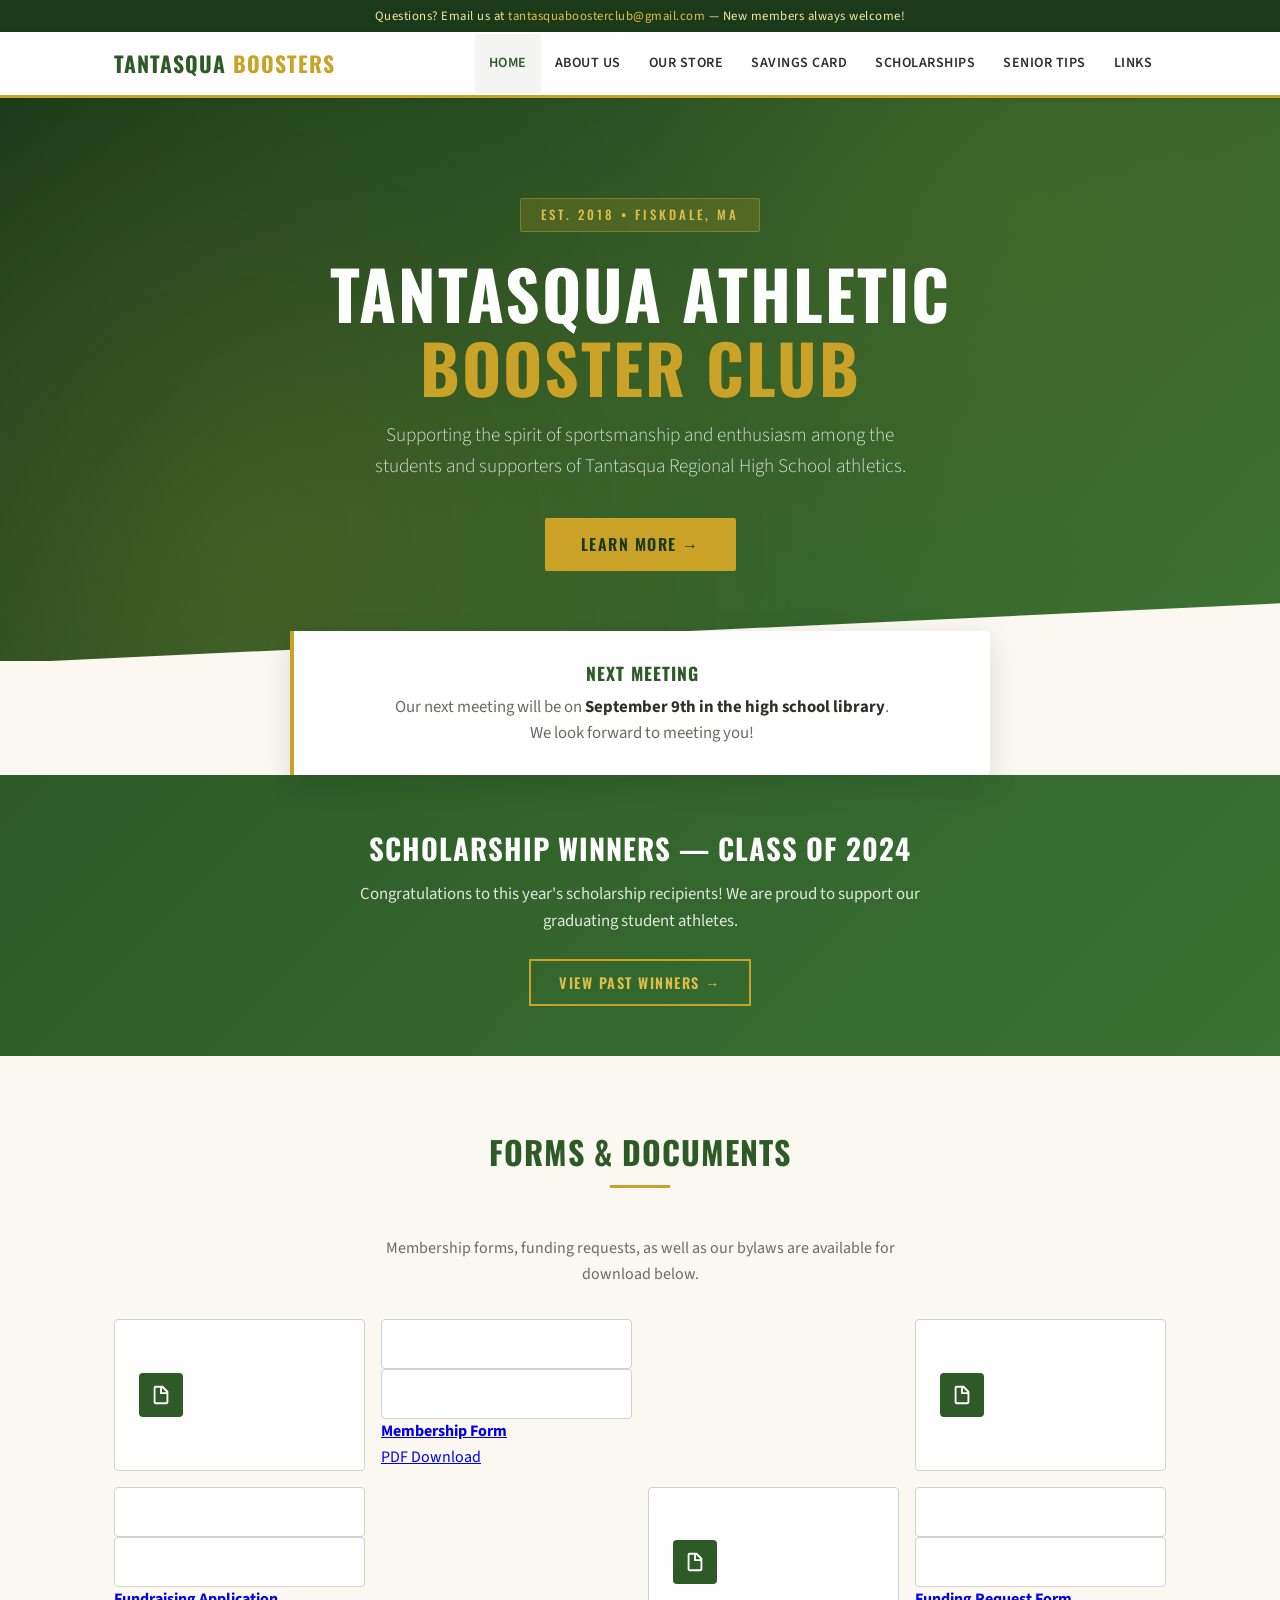
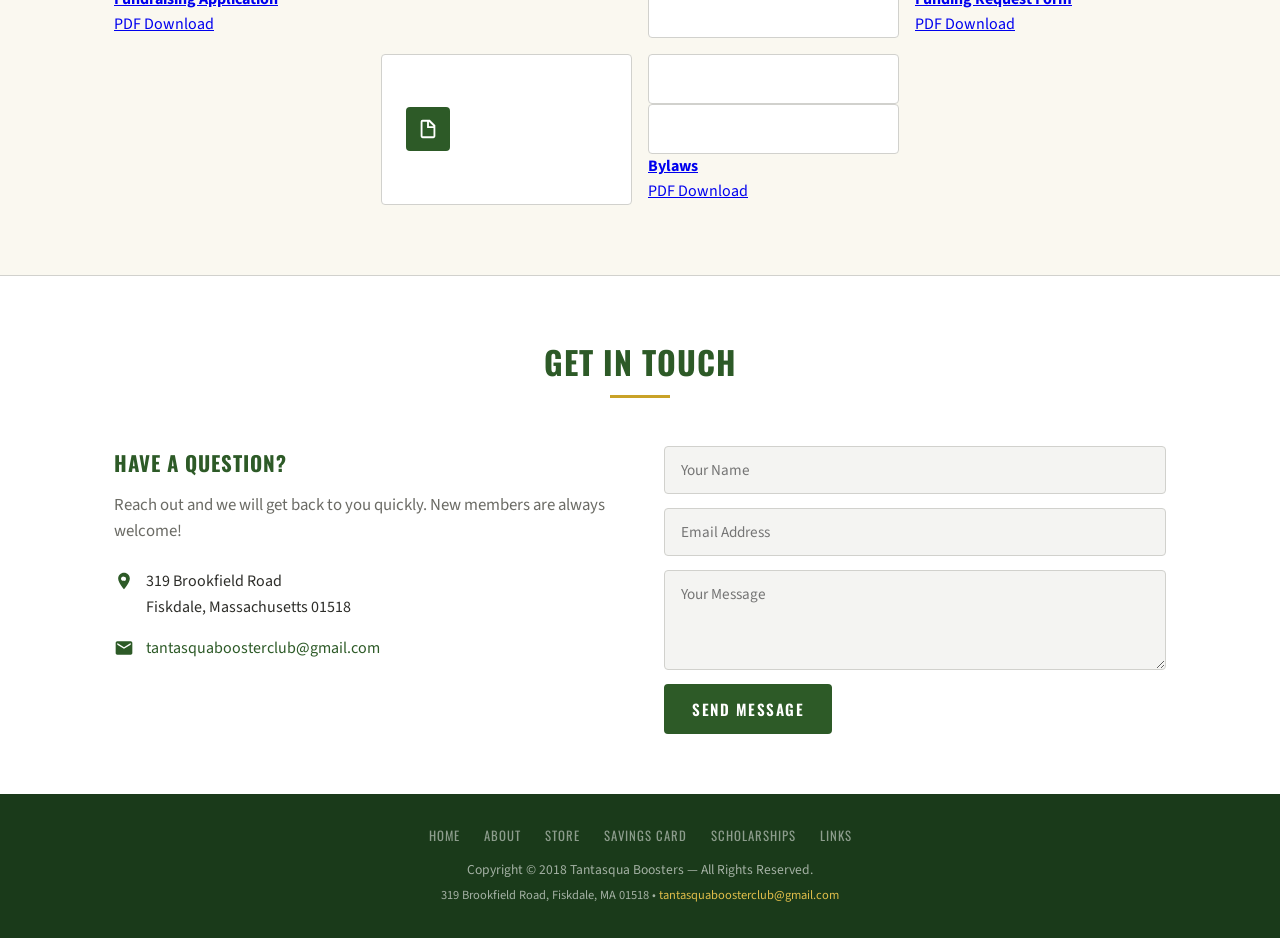
==== index.html @ b5240cd7 "Update index.html" ====
<!DOCTYPE html>
<html lang="en">
<head>
  <meta charset="UTF-8">
  <meta name="viewport" content="width=device-width, initial-scale=1.0">
  <title>Tantasqua Boosters | Supporting Warrior Athletics</title>
  <link rel="preconnect" href="https://fonts.googleapis.com">
  <link rel="preconnect" href="https://fonts.gstatic.com" crossorigin>
  <link href="https://fonts.googleapis.com/css2?family=Oswald:wght@400;500;600;700&family=Source+Sans+3:ital,wght@0,300;0,400;0,600;0,700;1,400&display=swap" rel="stylesheet">
  <link rel="stylesheet" href="style.css">
</head>
<body>
  <div class="topbar">
    Questions? Email us at <a href="mailto:tantasquaboosterclub@gmail.com">tantasquaboosterclub@gmail.com</a> &mdash; New members always welcome!
  </div>
  <nav>
    <div class="nav-inner">
      <a href="index.html" class="nav-brand">Tantasqua <span>Boosters</span></a>
      <button class="hamburger" onclick="document.querySelector('.nav-links').classList.toggle('open')" aria-label="Menu">
        <span></span><span></span><span></span>
      </button>
      <ul class="nav-links">
        <li><a href="index.html" class="active">Home</a></li>
        <li><a href="about.html">About Us</a></li>
        <li><a href="store.html">Our Store</a></li>
        <li><a href="savings-card.html">Savings Card</a></li>
        <li><a href="scholarships.html">Scholarships</a></li>
        <li><a href="senior-tips.html">Senior Tips</a></li>
        <li><a href="links.html">Links</a></li>
      </ul>
    </div>
  </nav>
  <section class="hero">
    <div class="hero-content">
      <div class="hero-badge">Est. 2018 &bull; Fiskdale, MA</div>
      <h1>Tantasqua Athletic<br><span>Booster Club</span></h1>
      <p class="hero-tagline">Supporting the spirit of sportsmanship and enthusiasm among the students and supporters of Tantasqua Regional High School athletics.</p>
      <a href="about.html" class="hero-cta">Learn More &rarr;</a>
    </div>
  </section>
  <div class="meeting-banner">
    <h3>Next Meeting</h3>
    <p>Our next meeting will be on <strong>September 9th in the high school library</strong>.<br>We look forward to meeting you!</p>
  </div>
  <section class="scholarship-highlight">
    <h2>Scholarship Winners &mdash; Class of 2024</h2>
    <p>Congratulations to this year's scholarship recipients! We are proud to support our graduating student athletes.</p>
    <a href="scholarships.html">View Past Winners &rarr;</a>
  </section>
  <section class="section">
    <div class="section-header">
      <h2>Forms &amp; Documents</h2>
      <div class="accent-line"></div>
    </div>
    <p style="text-align:center; color: var(--gray-600); margin-bottom: 32px; max-width: 550px; margin-left: auto; margin-right: auto;">Membership forms, funding requests, as well as our bylaws are available for download below.</p>
    <div class="downloads-grid">
      <a href="#" class="download-card">
        <div class="download-icon">
          <svg viewBox="0 0 24 24"><path d="M14 2H6a2 2 0 00-2 2v16a2 2 0 002 2h12a2 2 0 002-2V8l-6-6zm-1 2l5 5h-5V4zM6 20V4h5v7h7v9H6z"/></svg>
        </div>
        <div><h4><a href="docs/membershipform.pdf" download>Membership Form</h4><p>PDF Download</p></div>
      </a>
      <a href="#" class="download-card">
        <div class="download-icon">
          <svg viewBox="0 0 24 24"><path d="M14 2H6a2 2 0 00-2 2v16a2 2 0 002 2h12a2 2 0 002-2V8l-6-6zm-1 2l5 5h-5V4zM6 20V4h5v7h7v9H6z"/></svg>
        </div>
        <div><h4><a href="docs/fundraising_application.pdf" download>Fundraising Application</h4><p>PDF Download</p></div>
      </a>
      <a href="#" class="download-card">
        <div class="download-icon">
          <svg viewBox="0 0 24 24"><path d="M14 2H6a2 2 0 00-2 2v16a2 2 0 002 2h12a2 2 0 002-2V8l-6-6zm-1 2l5 5h-5V4zM6 20V4h5v7h7v9H6z"/></svg>
        </div>
        <div><h4><a href="docs/Booster_Club_Funding_Request_Form.pdf" download>Funding Request Form</h4><p>PDF Download</p></div>
      </a>
      <a href="#" class="download-card">
        <div class="download-icon">
          <svg viewBox="0 0 24 24"><path d="M14 2H6a2 2 0 00-2 2v16a2 2 0 002 2h12a2 2 0 002-2V8l-6-6zm-1 2l5 5h-5V4zM6 20V4h5v7h7v9H6z"/></svg>
        </div>
        <div><h4><a href="docs/bylaws.pdf" download>Bylaws</h4><p>PDF Download</p></div>
      </a>
    </div>
  </section>
  <section class="contact-section">
    <div class="section" style="padding-top: 60px; padding-bottom: 60px;">
      <div class="section-header">
        <h2>Get In Touch</h2>
        <div class="accent-line"></div>
      </div>
      <div class="contact-grid">
        <div class="contact-info">
          <h3>Have a Question?</h3>
          <p>Reach out and we will get back to you quickly. New members are always welcome!</p>
          <div class="contact-detail">
            <svg viewBox="0 0 24 24"><path d="M12 2C8.13 2 5 5.13 5 9c0 5.25 7 13 7 13s7-7.75 7-13c0-3.87-3.13-7-7-7zm0 9.5A2.5 2.5 0 1112 7a2.5 2.5 0 010 5z"/></svg>
            <span>319 Brookfield Road<br>Fiskdale, Massachusetts 01518</span>
          </div>
          <div class="contact-detail">
            <svg viewBox="0 0 24 24"><path d="M20 4H4c-1.1 0-2 .9-2 2v12c0 1.1.9 2 2 2h16c1.1 0 2-.9 2-2V6c0-1.1-.9-2-2-2zm0 4l-8 5-8-5V6l8 5 8-5v2z"/></svg>
            <a href="mailto:tantasquaboosterclub@gmail.com">tantasquaboosterclub@gmail.com</a>
          </div>
        </div>
        <div>
          <div class="contact-form">
            <input type="text" placeholder="Your Name" aria-label="Name">
            <input type="email" placeholder="Email Address" aria-label="Email">
            <textarea placeholder="Your Message" aria-label="Message"></textarea>
            <button type="button">Send Message</button>
          </div>
        </div>
      </div>
    </div>
  </section>
  <footer>
    <div class="footer-links">
      <a href="index.html">Home</a>
      <a href="about.html">About</a>
      <a href="store.html">Store</a>
      <a href="savings-card.html">Savings Card</a>
      <a href="scholarships.html">Scholarships</a>
      <a href="links.html">Links</a>
    </div>
    <p>Copyright &copy; 2018 Tantasqua Boosters &mdash; All Rights Reserved.</p>
    <p style="margin-top: 6px; font-size: 0.78rem;">319 Brookfield Road, Fiskdale, MA 01518 &bull; <a href="mailto:tantasquaboosterclub@gmail.com">tantasquaboosterclub@gmail.com</a></p>
  </footer>
</body>
</html>
---- style.css ----
:root {
  --green-dark: #1a3a1a;
  --green-primary: #2d5a27;
  --green-mid: #3a7233;
  --green-light: #4a8a3f;
  --gold-primary: #c9a227;
  --gold-light: #e0be4a;
  --gold-pale: #f5e6a3;
  --cream: #faf8f0;
  --white: #ffffff;
  --gray-100: #f4f4f2;
  --gray-300: #d1d1cd;
  --gray-600: #6b6b65;
  --gray-800: #2e2e2a;
  --shadow-sm: 0 1px 3px rgba(0,0,0,0.08);
  --shadow-md: 0 4px 12px rgba(0,0,0,0.1);
  --shadow-lg: 0 8px 30px rgba(0,0,0,0.12);
}
* { margin: 0; padding: 0; box-sizing: border-box; }
body {
  font-family: 'Source Sans 3', sans-serif;
  color: var(--gray-800);
  background: var(--cream);
  line-height: 1.6;
}

/* ─── TOPBAR ─── */
.topbar {
  background: var(--green-dark);
  color: var(--gold-pale);
  font-size: 0.8rem;
  padding: 6px 0;
  text-align: center;
  letter-spacing: 0.5px;
}
.topbar a { color: var(--gold-light); text-decoration: none; }
.topbar a:hover { text-decoration: underline; }

/* ─── NAV ─── */
nav {
  background: var(--white);
  border-bottom: 3px solid var(--gold-primary);
  position: sticky;
  top: 0;
  z-index: 100;
  box-shadow: var(--shadow-sm);
}
.nav-inner {
  max-width: 1100px;
  margin: 0 auto;
  display: flex;
  align-items: center;
  justify-content: space-between;
  padding: 0 24px;
}
.nav-brand {
  font-family: 'Oswald', sans-serif;
  font-weight: 700;
  font-size: 1.35rem;
  color: var(--green-primary);
  text-decoration: none;
  text-transform: uppercase;
  letter-spacing: 1px;
  padding: 14px 0;
  white-space: nowrap;
}
.nav-brand span { color: var(--gold-primary); }
.nav-links { display: flex; gap: 0; list-style: none; flex-wrap: wrap; }
.nav-links a {
  display: block;
  padding: 18px 14px;
  text-decoration: none;
  color: var(--gray-800);
  font-size: 0.88rem;
  font-weight: 600;
  text-transform: uppercase;
  letter-spacing: 0.5px;
  transition: color 0.2s, background 0.2s;
  white-space: nowrap;
}
.nav-links a:hover, .nav-links a.active {
  color: var(--green-primary);
  background: var(--gray-100);
}
.hamburger {
  display: none;
  background: none;
  border: none;
  cursor: pointer;
  padding: 8px;
}
.hamburger span {
  display: block;
  width: 24px;
  height: 2px;
  background: var(--green-primary);
  margin: 6px 0;
  transition: 0.3s;
}

/* ─── HERO ─── */
.hero {
  background: linear-gradient(135deg, var(--green-dark) 0%, var(--green-primary) 50%, var(--green-mid) 100%);
  position: relative;
  overflow: hidden;
  padding: 100px 24px 90px;
  text-align: center;
}
.hero::before {
  content: '';
  position: absolute;
  inset: 0;
  background:
    radial-gradient(circle at 20% 80%, rgba(201,162,39,0.15) 0%, transparent 50%),
    radial-gradient(circle at 80% 20%, rgba(201,162,39,0.1) 0%, transparent 50%);
}
.hero::after {
  content: '';
  position: absolute;
  bottom: -2px;
  left: 0;
  right: 0;
  height: 60px;
  background: var(--cream);
  clip-path: polygon(0 100%, 100% 100%, 100% 0, 0 100%);
}
.hero-content { position: relative; z-index: 1; max-width: 800px; margin: 0 auto; }
.hero-badge {
  display: inline-block;
  background: rgba(201,162,39,0.2);
  border: 1px solid rgba(201,162,39,0.4);
  color: var(--gold-light);
  font-family: 'Oswald', sans-serif;
  font-size: 0.8rem;
  font-weight: 500;
  letter-spacing: 3px;
  text-transform: uppercase;
  padding: 6px 20px;
  border-radius: 2px;
  margin-bottom: 24px;
}
.hero h1 {
  font-family: 'Oswald', sans-serif;
  font-size: clamp(2.5rem, 6vw, 4.2rem);
  font-weight: 700;
  color: var(--white);
  text-transform: uppercase;
  letter-spacing: 2px;
  line-height: 1.1;
  margin-bottom: 16px;
}
.hero h1 span { color: var(--gold-primary); }
.hero-tagline {
  font-size: 1.2rem;
  color: rgba(255,255,255,0.8);
  font-weight: 300;
  max-width: 550px;
  margin: 0 auto 36px;
}
.hero-cta {
  display: inline-block;
  background: var(--gold-primary);
  color: var(--green-dark);
  font-family: 'Oswald', sans-serif;
  font-weight: 600;
  font-size: 1rem;
  text-transform: uppercase;
  letter-spacing: 1.5px;
  padding: 14px 36px;
  text-decoration: none;
  border-radius: 2px;
  transition: background 0.2s, transform 0.2s;
}
.hero-cta:hover { background: var(--gold-light); transform: translateY(-1px); }

/* ─── PAGE HERO (sub-pages) ─── */
.page-hero {
  background: linear-gradient(135deg, var(--green-dark), var(--green-primary));
  padding: 60px 24px 50px;
  text-align: center;
  position: relative;
}
.page-hero::after {
  content: '';
  position: absolute;
  bottom: -2px;
  left: 0;
  right: 0;
  height: 40px;
  background: var(--cream);
  clip-path: polygon(0 100%, 100% 100%, 100% 0, 0 100%);
}
.page-hero h1 {
  font-family: 'Oswald', sans-serif;
  font-size: clamp(2rem, 5vw, 3rem);
  font-weight: 700;
  color: var(--white);
  text-transform: uppercase;
  letter-spacing: 2px;
}
.page-hero p {
  color: rgba(255,255,255,0.75);
  font-size: 1.1rem;
  margin-top: 8px;
}

/* ─── SECTIONS ─── */
.section {
  max-width: 1100px;
  margin: 0 auto;
  padding: 70px 24px;
}
.section-header {
  text-align: center;
  margin-bottom: 48px;
}
.section-header h2 {
  font-family: 'Oswald', sans-serif;
  font-size: 2rem;
  font-weight: 700;
  text-transform: uppercase;
  letter-spacing: 1px;
  color: var(--green-primary);
  margin-bottom: 8px;
}
.section-header .accent-line {
  width: 60px;
  height: 3px;
  background: var(--gold-primary);
  margin: 0 auto;
}

/* ─── MEETING BANNER ─── */
.meeting-banner {
  background: var(--white);
  border-left: 4px solid var(--gold-primary);
  border-radius: 0 4px 4px 0;
  padding: 28px 32px;
  margin: -30px auto 0;
  max-width: 700px;
  position: relative;
  z-index: 2;
  box-shadow: var(--shadow-lg);
  text-align: center;
}
.meeting-banner h3 {
  font-family: 'Oswald', sans-serif;
  font-size: 1.1rem;
  text-transform: uppercase;
  letter-spacing: 1px;
  color: var(--green-primary);
  margin-bottom: 6px;
}
.meeting-banner p { color: var(--gray-600); font-size: 1.05rem; }
.meeting-banner strong { color: var(--gray-800); }

/* ─── SCHOLARSHIP HIGHLIGHT ─── */
.scholarship-highlight {
  background: linear-gradient(135deg, var(--green-primary), var(--green-mid));
  color: var(--white);
  padding: 50px 24px;
  text-align: center;
}
.scholarship-highlight h2 {
  font-family: 'Oswald', sans-serif;
  font-size: 1.8rem;
  text-transform: uppercase;
  letter-spacing: 1px;
  margin-bottom: 10px;
}
.scholarship-highlight p { font-size: 1.05rem; opacity: 0.85; max-width: 600px; margin: 0 auto 24px; }
.scholarship-highlight a {
  display: inline-block;
  border: 2px solid var(--gold-primary);
  color: var(--gold-light);
  font-family: 'Oswald', sans-serif;
  font-weight: 600;
  font-size: 0.9rem;
  text-transform: uppercase;
  letter-spacing: 1.5px;
  padding: 10px 28px;
  text-decoration: none;
  transition: all 0.2s;
}
.scholarship-highlight a:hover { background: var(--gold-primary); color: var(--green-dark); }

/* ─── DOWNLOADS ─── */
.downloads-grid {
  display: grid;
  grid-template-columns: repeat(auto-fit, minmax(240px, 1fr));
  gap: 16px;
}
.download-card {
  background: var(--white);
  border: 1px solid var(--gray-300);
  border-radius: 4px;
  padding: 24px;
  display: flex;
  align-items: center;
  gap: 16px;
  transition: box-shadow 0.2s, border-color 0.2s;
  text-decoration: none;
  color: var(--gray-800);
}
.download-card:hover { box-shadow: var(--shadow-md); border-color: var(--green-light); }
.download-icon {
  width: 44px; height: 44px;
  background: var(--green-primary);
  border-radius: 4px;
  display: flex; align-items: center; justify-content: center;
  flex-shrink: 0;
}
.download-icon svg { width: 22px; height: 22px; fill: var(--white); }
.download-card h4 {
  font-family: 'Oswald', sans-serif;
  font-weight: 600;
  font-size: 0.95rem;
  text-transform: uppercase;
  letter-spacing: 0.5px;
  margin-bottom: 2px;
}
.download-card p { font-size: 0.8rem; color: var(--gray-600); }

/* ─── CONTACT ─── */
.contact-section { background: var(--white); border-top: 1px solid var(--gray-300); }
.contact-grid { display: grid; grid-template-columns: 1fr 1fr; gap: 48px; align-items: start; }
.contact-info h3 {
  font-family: 'Oswald', sans-serif;
  font-size: 1.3rem;
  text-transform: uppercase;
  letter-spacing: 1px;
  color: var(--green-primary);
  margin-bottom: 12px;
}
.contact-info p { color: var(--gray-600); margin-bottom: 24px; font-size: 1.05rem; }
.contact-detail { display: flex; align-items: flex-start; gap: 12px; margin-bottom: 16px; }
.contact-detail svg { width: 20px; height: 20px; fill: var(--green-primary); flex-shrink: 0; margin-top: 2px; }
.contact-detail span { color: var(--gray-800); }
.contact-detail a { color: var(--green-primary); text-decoration: none; }
.contact-detail a:hover { text-decoration: underline; }

.contact-form { display: flex; flex-direction: column; gap: 14px; }
.contact-form input, .contact-form textarea {
  font-family: 'Source Sans 3', sans-serif;
  font-size: 0.95rem;
  padding: 12px 16px;
  border: 1px solid var(--gray-300);
  border-radius: 4px;
  background: var(--gray-100);
  transition: border-color 0.2s;
}
.contact-form input:focus, .contact-form textarea:focus {
  outline: none;
  border-color: var(--green-primary);
  background: var(--white);
}
.contact-form textarea { min-height: 100px; resize: vertical; }
.contact-form button {
  font-family: 'Oswald', sans-serif;
  font-weight: 600;
  font-size: 0.95rem;
  text-transform: uppercase;
  letter-spacing: 1.5px;
  padding: 14px 28px;
  background: var(--green-primary);
  color: var(--white);
  border: none;
  border-radius: 4px;
  cursor: pointer;
  transition: background 0.2s;
  align-self: flex-start;
}
.contact-form button:hover { background: var(--green-mid); }

/* ─── CONTENT PAGES ─── */
.page-content {
  max-width: 800px;
  margin: 0 auto;
  padding: 60px 24px 80px;
}
.page-content h2 {
  font-family: 'Oswald', sans-serif;
  font-size: 1.5rem;
  font-weight: 700;
  text-transform: uppercase;
  letter-spacing: 1px;
  color: var(--green-primary);
  margin: 40px 0 12px;
}
.page-content h2:first-child { margin-top: 0; }
.page-content p { margin-bottom: 16px; color: var(--gray-600); font-size: 1.05rem; }
.page-content ul { margin: 0 0 20px 24px; color: var(--gray-600); }
.page-content li { margin-bottom: 8px; font-size: 1.02rem; }

.card-box {
  background: var(--white);
  border: 1px solid var(--gray-300);
  border-radius: 6px;
  padding: 32px;
  margin-bottom: 20px;
  box-shadow: var(--shadow-sm);
}
.card-box h3 {
  font-family: 'Oswald', sans-serif;
  font-size: 1.15rem;
  text-transform: uppercase;
  letter-spacing: 0.5px;
  color: var(--green-primary);
  margin-bottom: 8px;
}
.card-box p { margin-bottom: 8px; }

.officers-grid {
  display: grid;
  grid-template-columns: repeat(auto-fit, minmax(220px, 1fr));
  gap: 16px;
  margin-top: 20px;
}
.officer-card {
  background: var(--white);
  border: 1px solid var(--gray-300);
  border-top: 3px solid var(--gold-primary);
  border-radius: 4px;
  padding: 20px;
  text-align: center;
}
.officer-card h4 {
  font-family: 'Oswald', sans-serif;
  font-size: 1rem;
  text-transform: uppercase;
  color: var(--gray-800);
  margin-bottom: 4px;
}
.officer-card p { font-size: 0.9rem; color: var(--gray-600); margin: 0; }

/* Savings card vendor list */
.vendor-grid {
  display: grid;
  grid-template-columns: repeat(auto-fit, minmax(300px, 1fr));
  gap: 14px;
  margin-top: 24px;
}
.vendor-item {
  background: var(--white);
  border: 1px solid var(--gray-300);
  border-radius: 4px;
  padding: 18px 20px;
  display: flex;
  gap: 14px;
  align-items: flex-start;
}
.vendor-item .vendor-name {
  font-family: 'Oswald', sans-serif;
  font-weight: 600;
  font-size: 0.95rem;
  color: var(--green-primary);
  text-transform: uppercase;
  letter-spacing: 0.3px;
}
.vendor-item .vendor-offer {
  font-size: 0.9rem;
  color: var(--gray-600);
  margin-top: 2px;
}
.vendor-bullet {
  width: 8px; height: 8px;
  background: var(--gold-primary);
  border-radius: 50%;
  flex-shrink: 0;
  margin-top: 7px;
}

/* Links page */
.link-card {
  display: block;
  background: var(--white);
  border: 1px solid var(--gray-300);
  border-radius: 6px;
  padding: 24px 28px;
  margin-bottom: 14px;
  text-decoration: none;
  color: var(--gray-800);
  transition: box-shadow 0.2s, border-color 0.2s, transform 0.15s;
}
.link-card:hover {
  box-shadow: var(--shadow-md);
  border-color: var(--green-light);
  transform: translateX(4px);
}
.link-card h3 {
  font-family: 'Oswald', sans-serif;
  font-size: 1.1rem;
  text-transform: uppercase;
  color: var(--green-primary);
  margin-bottom: 4px;
}
.link-card p { font-size: 0.9rem; color: var(--gray-600); margin: 0; }
.link-card .arrow { color: var(--gold-primary); font-weight: 700; float: right; font-size: 1.2rem; }

/* ─── FOOTER ─── */
footer {
  background: var(--green-dark);
  color: rgba(255,255,255,0.6);
  text-align: center;
  padding: 32px 24px;
  font-size: 0.85rem;
}
footer a { color: var(--gold-light); text-decoration: none; }
footer a:hover { text-decoration: underline; }
.footer-links { margin-bottom: 12px; display: flex; justify-content: center; gap: 24px; flex-wrap: wrap; }
.footer-links a {
  font-family: 'Oswald', sans-serif;
  font-size: 0.8rem;
  text-transform: uppercase;
  letter-spacing: 1px;
  color: rgba(255,255,255,0.5);
}
.footer-links a:hover { color: var(--gold-light); }

/* ─── RESPONSIVE ─── */
@media (max-width: 768px) {
  .hamburger { display: block; }
  .nav-links {
    display: none;
    position: absolute;
    top: 100%;
    left: 0; right: 0;
    background: var(--white);
    flex-direction: column;
    border-top: 1px solid var(--gray-300);
    box-shadow: var(--shadow-md);
  }
  .nav-links.open { display: flex; }
  .nav-links a { padding: 14px 24px; border-bottom: 1px solid var(--gray-100); }
  .nav-inner { position: relative; }
  .hero { padding: 70px 24px 60px; }
  .contact-grid { grid-template-columns: 1fr; gap: 36px; }
  .meeting-banner { margin: -20px 16px 0; padding: 20px 24px; }
  .vendor-grid { grid-template-columns: 1fr; }
}
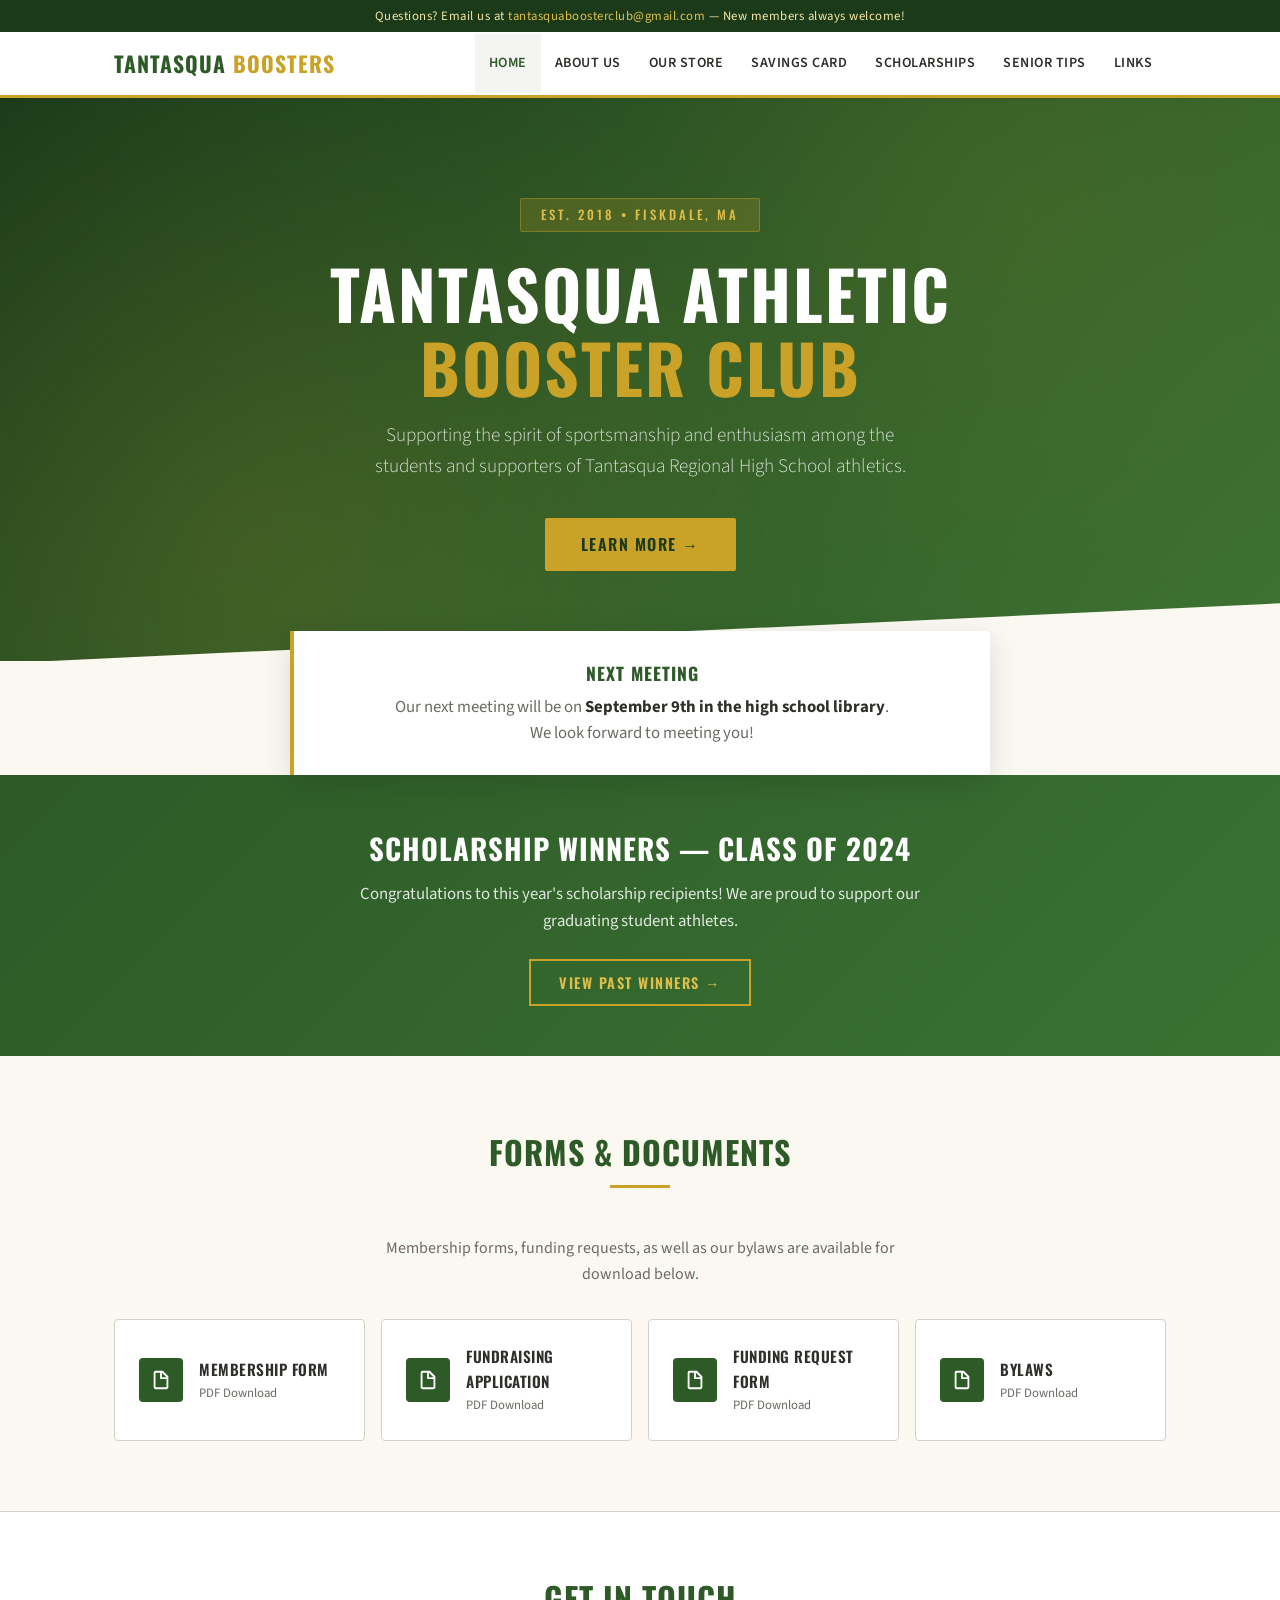
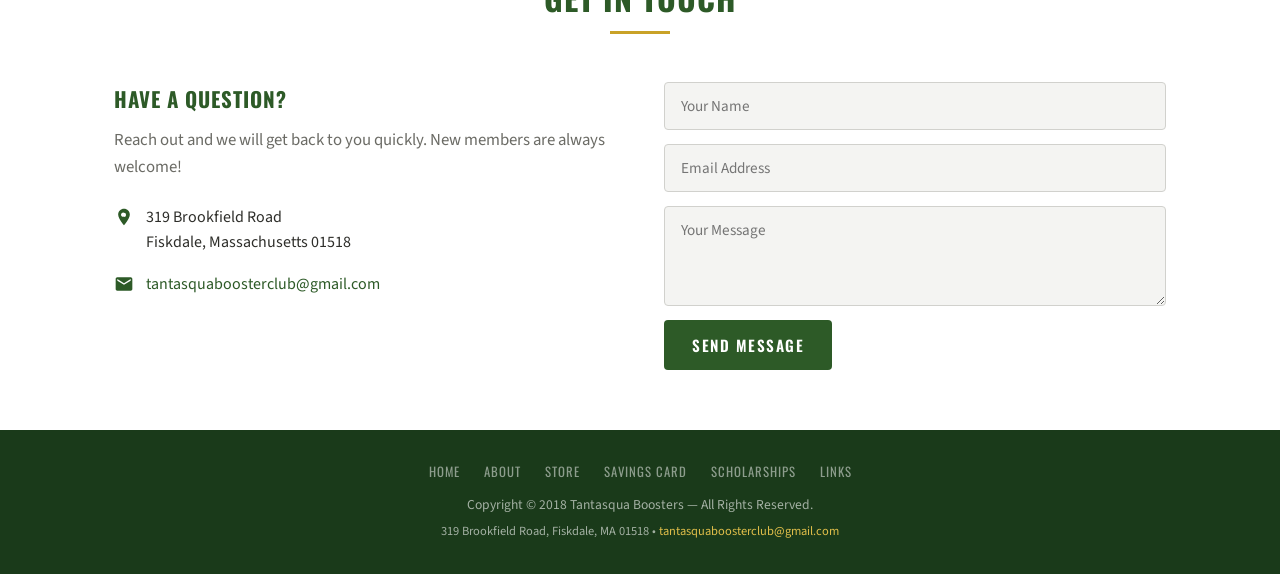
==== commit 5145ce53: "Update index.html" ====
--- a/index.html
+++ b/index.html
@@ -54,29 +54,29 @@
     </div>
     <p style="text-align:center; color: var(--gray-600); margin-bottom: 32px; max-width: 550px; margin-left: auto; margin-right: auto;">Membership forms, funding requests, as well as our bylaws are available for download below.</p>
     <div class="downloads-grid">
-      <a href="#" class="download-card">
+      <a href="docs/membershipform.pdf" target="_blank" class="download-card">
         <div class="download-icon">
           <svg viewBox="0 0 24 24"><path d="M14 2H6a2 2 0 00-2 2v16a2 2 0 002 2h12a2 2 0 002-2V8l-6-6zm-1 2l5 5h-5V4zM6 20V4h5v7h7v9H6z"/></svg>
         </div>
-        <div><h4><a href="docs/membershipform.pdf" download>Membership Form</h4><p>PDF Download</p></div>
+        <div><h4>Membership Form</h4><p>PDF Download</p></div>
       </a>
-      <a href="#" class="download-card">
+      <a href="docs/fundraising_application.pdf" target="_blank" class="download-card">
         <div class="download-icon">
           <svg viewBox="0 0 24 24"><path d="M14 2H6a2 2 0 00-2 2v16a2 2 0 002 2h12a2 2 0 002-2V8l-6-6zm-1 2l5 5h-5V4zM6 20V4h5v7h7v9H6z"/></svg>
         </div>
-        <div><h4><a href="docs/fundraising_application.pdf" download>Fundraising Application</h4><p>PDF Download</p></div>
+        <div><h4>Fundraising Application</h4><p>PDF Download</p></div>
       </a>
-      <a href="#" class="download-card">
+      <a href="docs/Booster_Club_Funding_Request_Form.pdf" target="_blank" class="download-card">
         <div class="download-icon">
           <svg viewBox="0 0 24 24"><path d="M14 2H6a2 2 0 00-2 2v16a2 2 0 002 2h12a2 2 0 002-2V8l-6-6zm-1 2l5 5h-5V4zM6 20V4h5v7h7v9H6z"/></svg>
         </div>
-        <div><h4><a href="docs/Booster_Club_Funding_Request_Form.pdf" download>Funding Request Form</h4><p>PDF Download</p></div>
+        <div><h4>Funding Request Form</h4><p>PDF Download</p></div>
       </a>
-      <a href="#" class="download-card">
+      <a href="docs/bylaws.pdf" target="_blank" class="download-card">
         <div class="download-icon">
           <svg viewBox="0 0 24 24"><path d="M14 2H6a2 2 0 00-2 2v16a2 2 0 002 2h12a2 2 0 002-2V8l-6-6zm-1 2l5 5h-5V4zM6 20V4h5v7h7v9H6z"/></svg>
         </div>
-        <div><h4><a href="docs/bylaws.pdf" download>Bylaws</h4><p>PDF Download</p></div>
+        <div><h4>Bylaws</h4><p>PDF Download</p></div>
       </a>
     </div>
   </section>
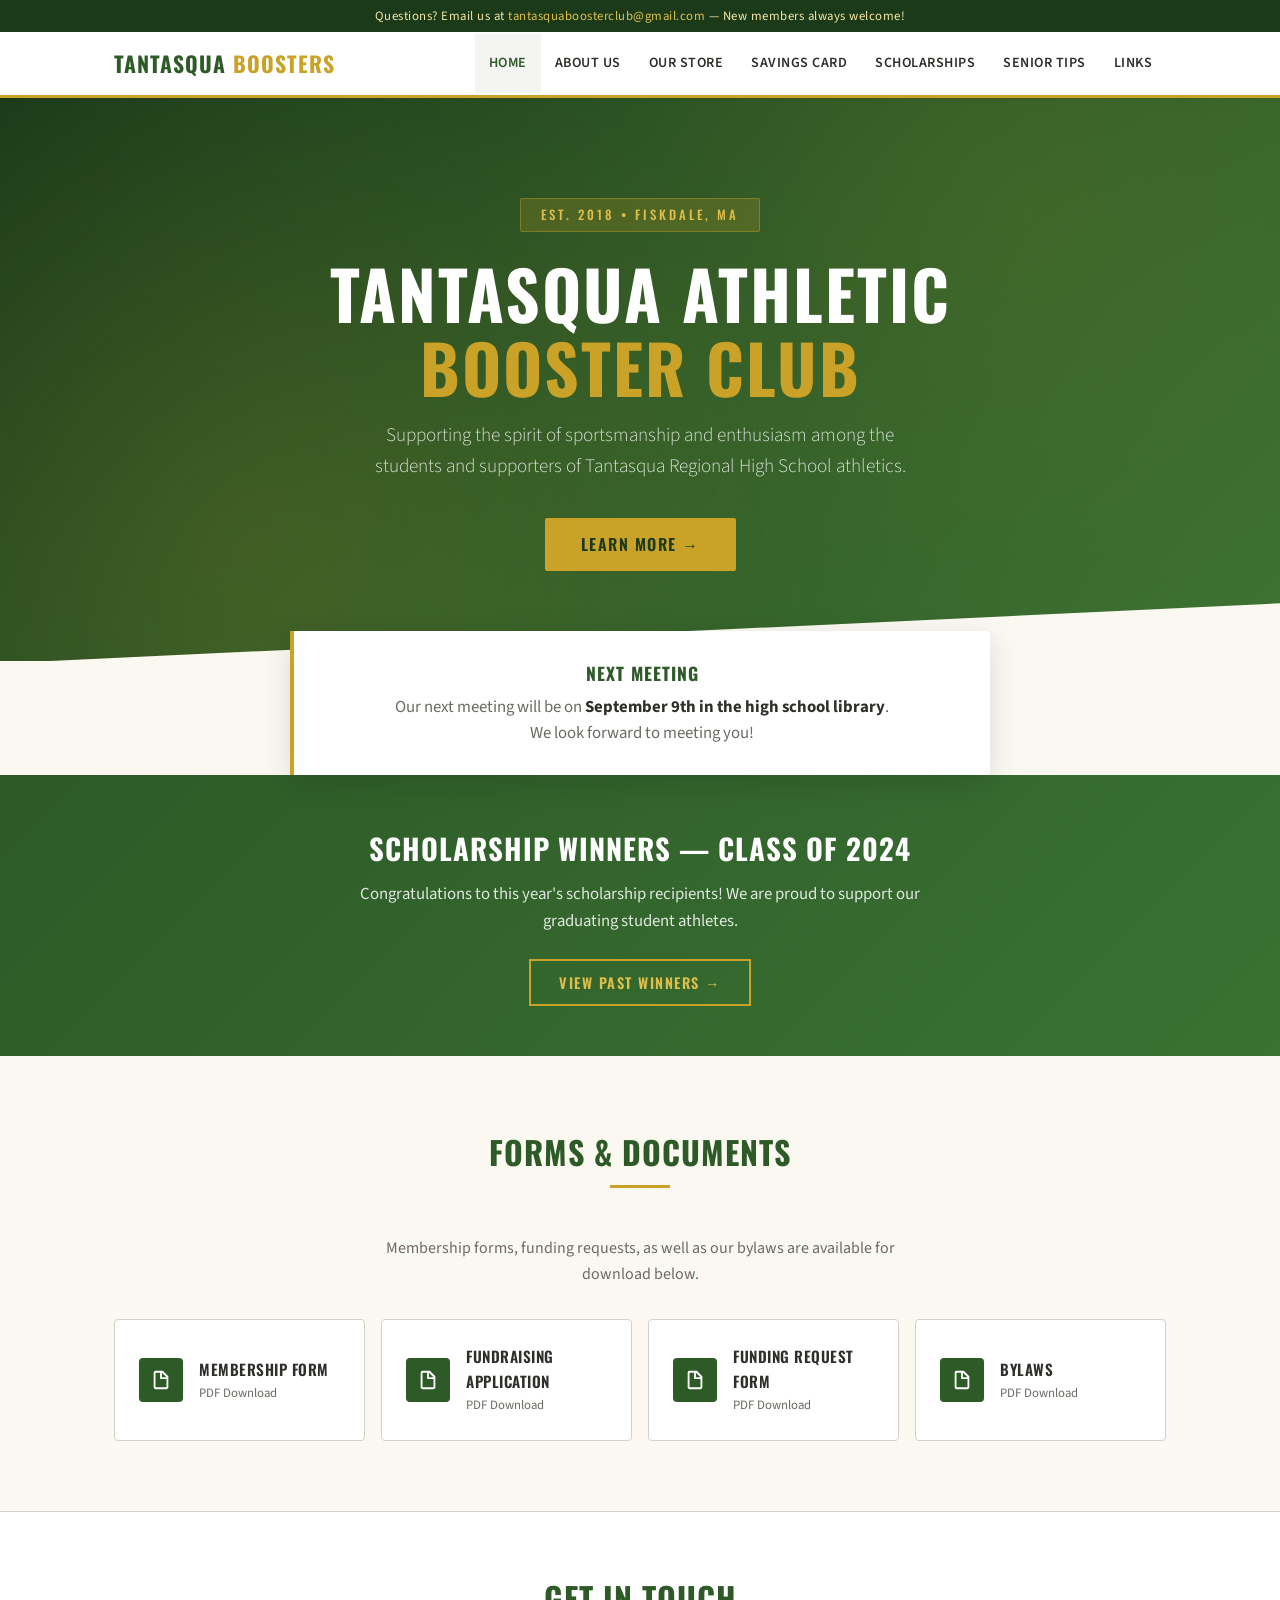
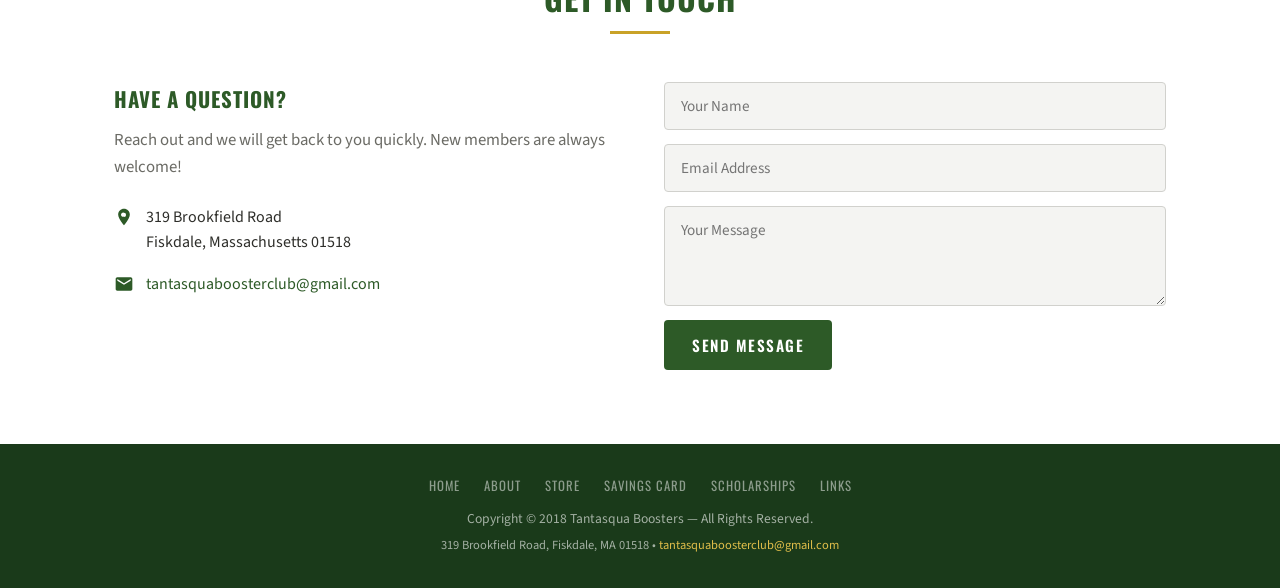
==== commit c2c2bbe9: "Update index.html" ====
--- a/index.html
+++ b/index.html
@@ -54,25 +54,25 @@
     </div>
     <p style="text-align:center; color: var(--gray-600); margin-bottom: 32px; max-width: 550px; margin-left: auto; margin-right: auto;">Membership forms, funding requests, as well as our bylaws are available for download below.</p>
     <div class="downloads-grid">
-      <a href="docs/membershipform.pdf" target="_blank" class="download-card">
+      <a href="docs/membershipform.pdf" class="download-card">
         <div class="download-icon">
           <svg viewBox="0 0 24 24"><path d="M14 2H6a2 2 0 00-2 2v16a2 2 0 002 2h12a2 2 0 002-2V8l-6-6zm-1 2l5 5h-5V4zM6 20V4h5v7h7v9H6z"/></svg>
         </div>
         <div><h4>Membership Form</h4><p>PDF Download</p></div>
       </a>
-      <a href="docs/fundraising_application.pdf" target="_blank" class="download-card">
+      <a href="docs/fundraising_application.pdf" class="download-card">
         <div class="download-icon">
           <svg viewBox="0 0 24 24"><path d="M14 2H6a2 2 0 00-2 2v16a2 2 0 002 2h12a2 2 0 002-2V8l-6-6zm-1 2l5 5h-5V4zM6 20V4h5v7h7v9H6z"/></svg>
         </div>
         <div><h4>Fundraising Application</h4><p>PDF Download</p></div>
       </a>
-      <a href="docs/Booster_Club_Funding_Request_Form.pdf" target="_blank" class="download-card">
+      <a href="docs/Booster_Club_Funding_Request_Form.pdf" class="download-card">
         <div class="download-icon">
           <svg viewBox="0 0 24 24"><path d="M14 2H6a2 2 0 00-2 2v16a2 2 0 002 2h12a2 2 0 002-2V8l-6-6zm-1 2l5 5h-5V4zM6 20V4h5v7h7v9H6z"/></svg>
         </div>
         <div><h4>Funding Request Form</h4><p>PDF Download</p></div>
       </a>
-      <a href="docs/bylaws.pdf" target="_blank" class="download-card">
+      <a href="docs/bylaws.pdf" class="download-card">
         <div class="download-icon">
           <svg viewBox="0 0 24 24"><path d="M14 2H6a2 2 0 00-2 2v16a2 2 0 002 2h12a2 2 0 002-2V8l-6-6zm-1 2l5 5h-5V4zM6 20V4h5v7h7v9H6z"/></svg>
         </div>
@@ -99,13 +99,52 @@
             <a href="mailto:tantasquaboosterclub@gmail.com">tantasquaboosterclub@gmail.com</a>
           </div>
         </div>
+              
+          
         <div>
-          <div class="contact-form">
-            <input type="text" placeholder="Your Name" aria-label="Name">
-            <input type="email" placeholder="Email Address" aria-label="Email">
-            <textarea placeholder="Your Message" aria-label="Message"></textarea>
-            <button type="button">Send Message</button>
-          </div>
+          <form class="contact-form" id="contactForm" action="/api/contact" method="POST">
+            <input type="text" name="name" placeholder="Your Name" aria-label="Name" required>
+            <input type="email" name="email" placeholder="Email Address" aria-label="Email" required>
+            <textarea name="message" placeholder="Your Message" aria-label="Message" required></textarea>
+            <button type="submit" id="submitBtn">Send Message</button>
+            <p id="formStatus" style="font-size: 0.9rem; margin: 0;"></p>
+          </form>
+          <script>
+            document.getElementById('contactForm').addEventListener('submit', async function(e) {
+              e.preventDefault();
+              const btn = document.getElementById('submitBtn');
+              const status = document.getElementById('formStatus');
+              btn.disabled = true;
+              btn.textContent = 'Sending...';
+              status.textContent = '';
+              status.style.color = '';
+
+              try {
+                const res = await fetch('/api/contact', {
+                  method: 'POST',
+                  body: new FormData(this)
+                });
+                const data = await res.json();
+
+                if (data.success) {
+                  status.textContent = data.message;
+                  status.style.color = 'var(--green-primary)';
+                  this.reset();
+                } else {
+                  status.textContent = data.error || 'Something went wrong.';
+                  status.style.color = '#c0392b';
+                }
+              } catch (err) {
+                status.textContent = 'Could not send message. Please try again.';
+                status.style.color = '#c0392b';
+              }
+
+              btn.disabled = false;
+              btn.textContent = 'Send Message';
+            });
+          </script>
+        </div>
+          
         </div>
       </div>
     </div>
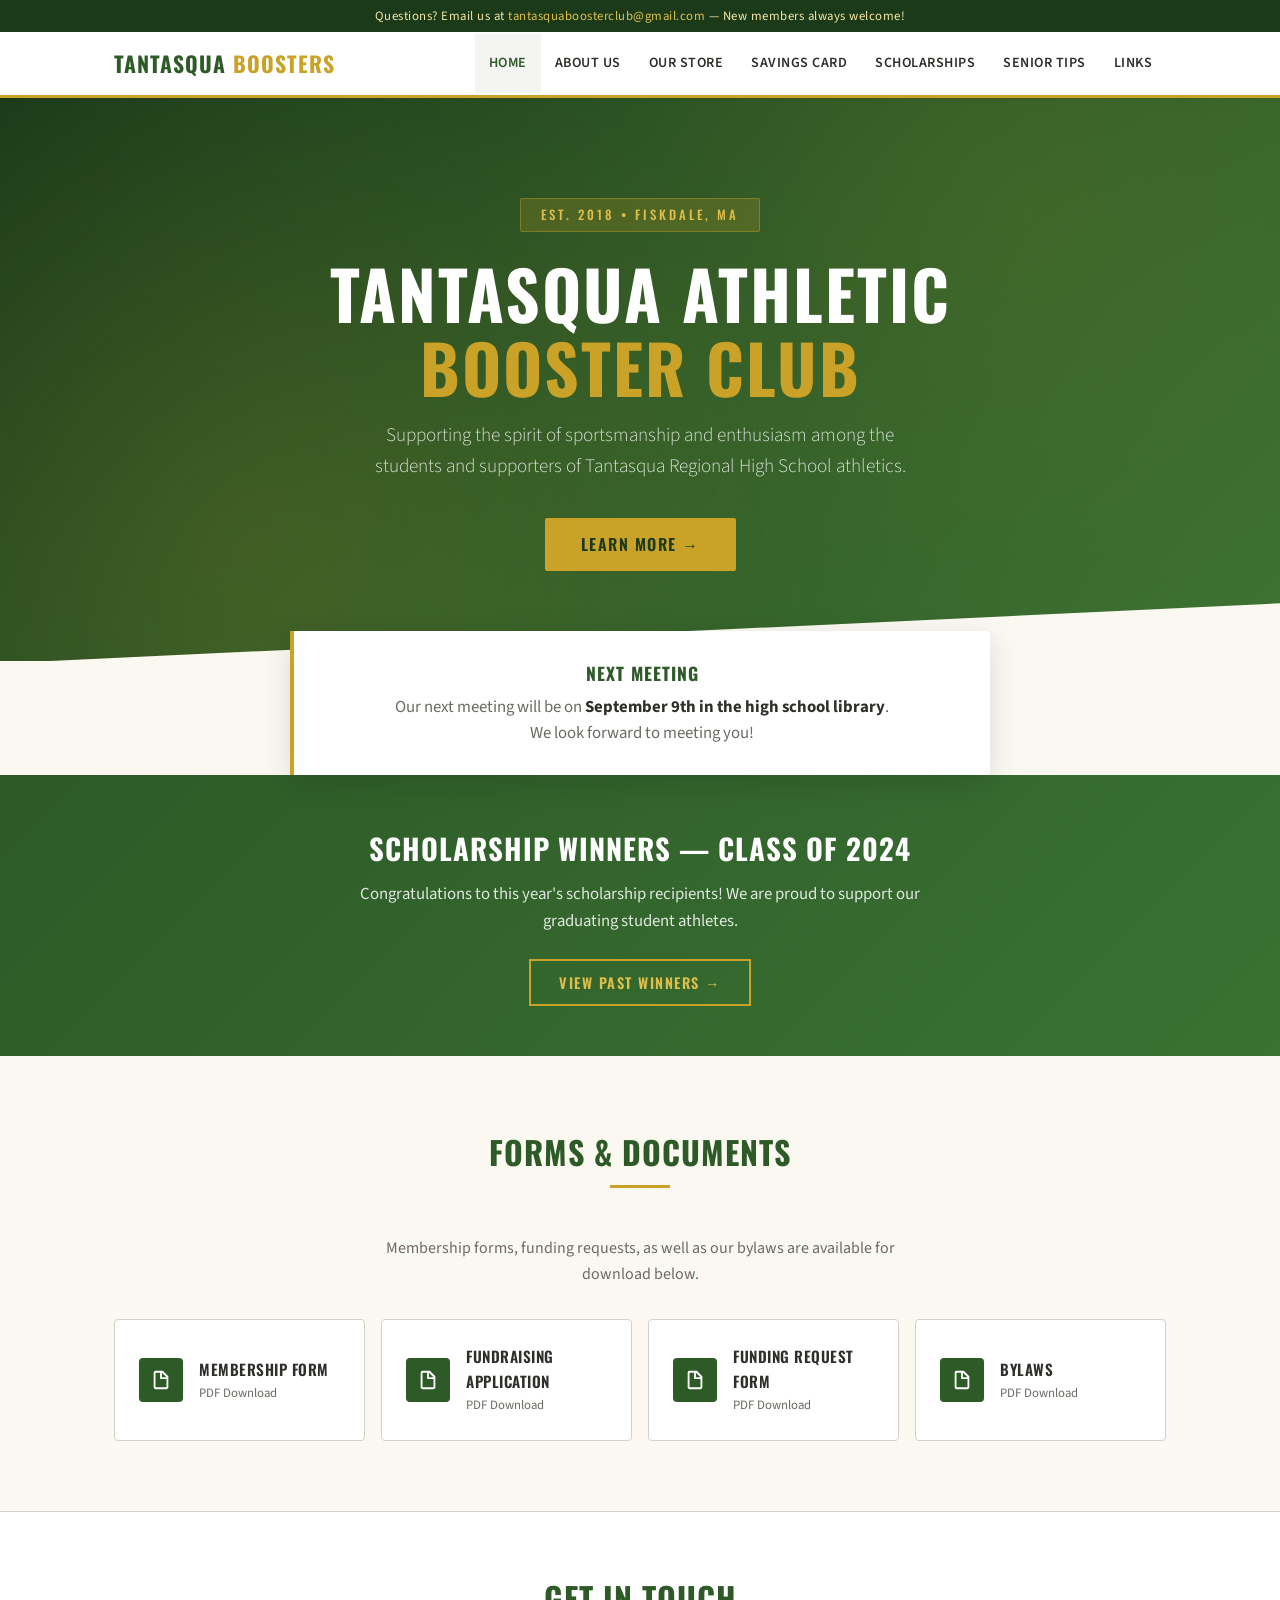
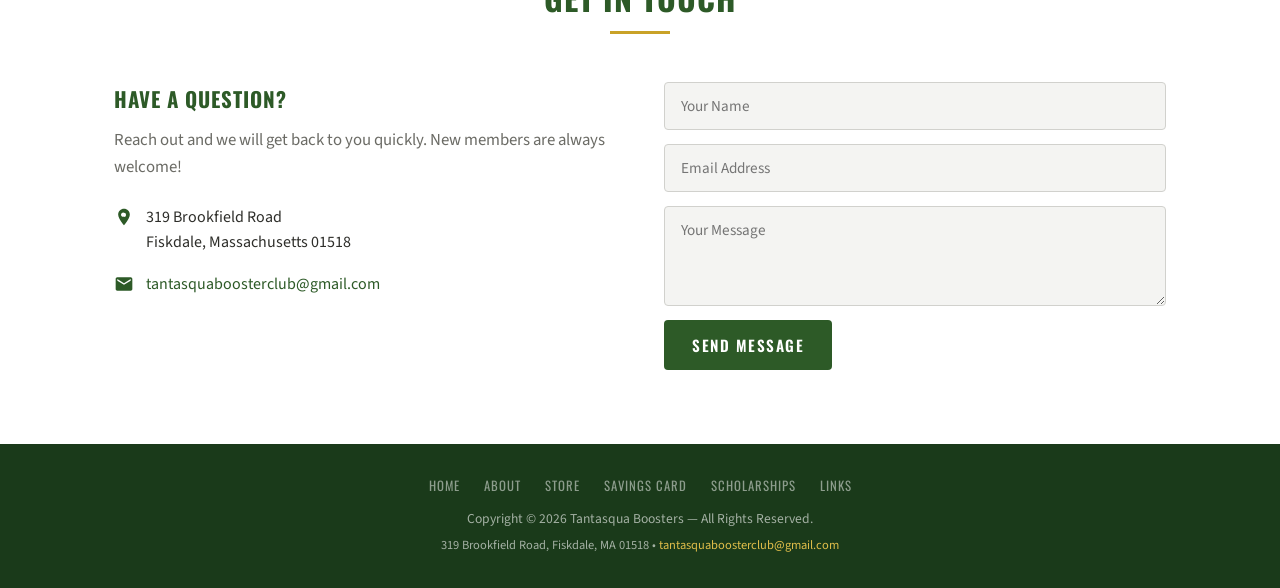
==== commit 0e6c604f: "Update index.html" ====
--- a/index.html
+++ b/index.html
@@ -158,7 +158,7 @@
       <a href="scholarships.html">Scholarships</a>
       <a href="links.html">Links</a>
     </div>
-    <p>Copyright &copy; 2018 Tantasqua Boosters &mdash; All Rights Reserved.</p>
+    <p>Copyright &copy; 2026 Tantasqua Boosters &mdash; All Rights Reserved.</p>
     <p style="margin-top: 6px; font-size: 0.78rem;">319 Brookfield Road, Fiskdale, MA 01518 &bull; <a href="mailto:tantasquaboosterclub@gmail.com">tantasquaboosterclub@gmail.com</a></p>
   </footer>
 </body>
